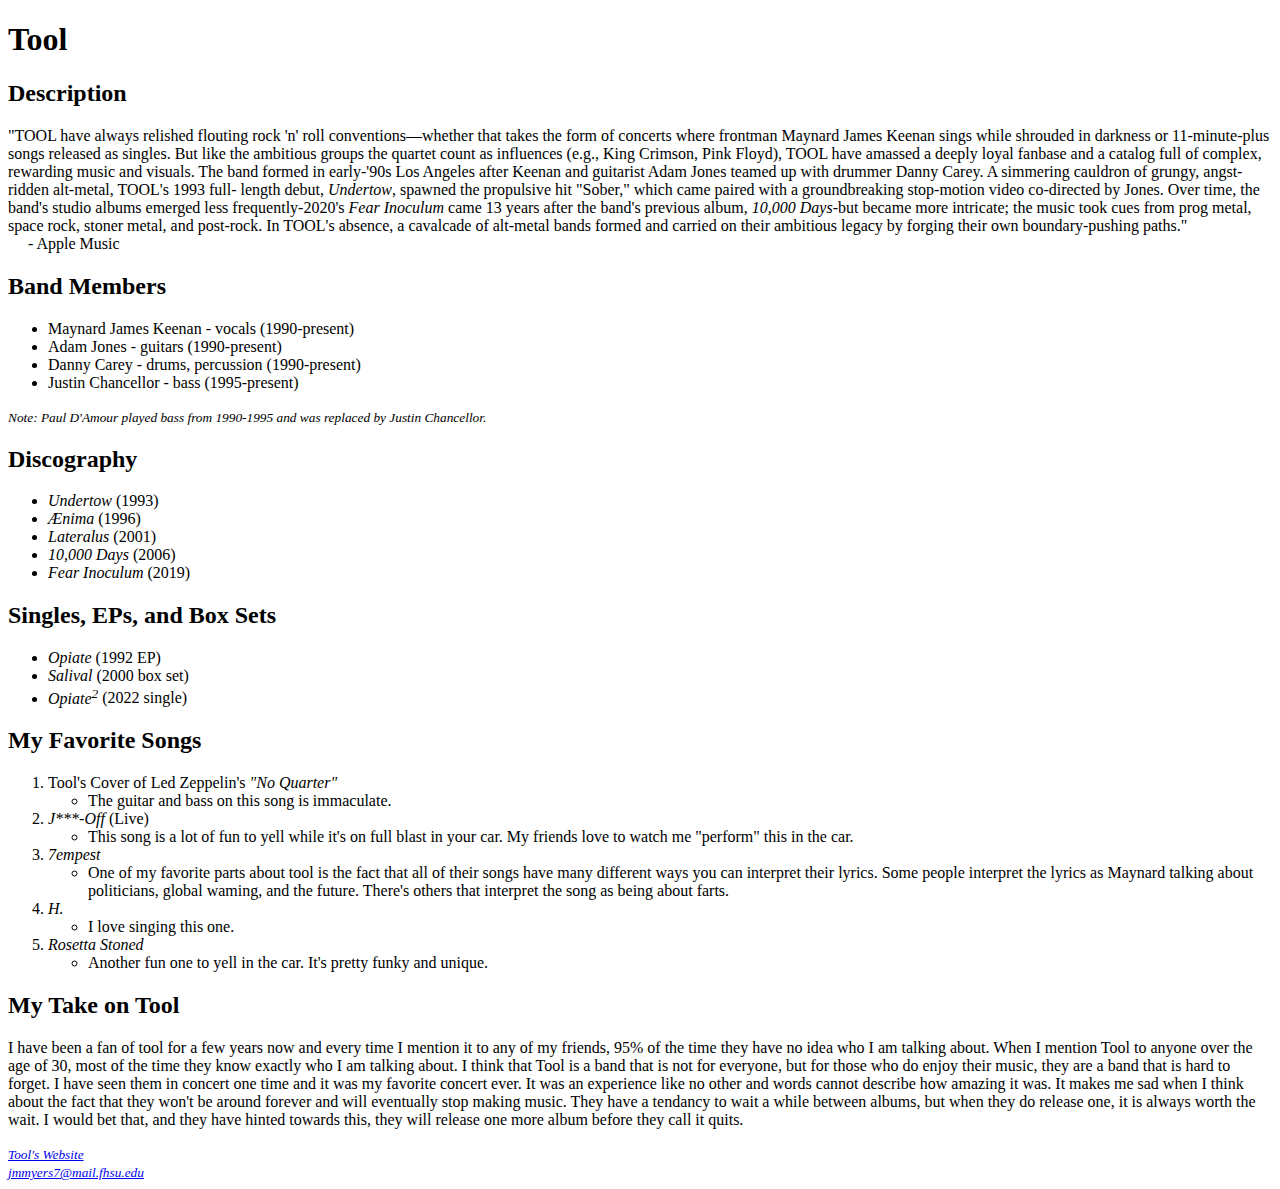
==== band.html @ 5a43acd0 "band website assingment 1 complete" ====
<!DOCTYPE html>
<html lang="en">

<head>
    <meta charset="UTF-8">
    <title>Tool Band</title>
</head>

<body>
    <header>
        <h1>Tool</h1>
    </header>

    <main>
        <h2>Description</h2>
        <p>
            "TOOL have always relished flouting rock 'n' roll conventions—whether that takes the form of concerts where frontman Maynard James Keenan sings while shrouded in darkness or 11-minute-plus songs released as singles. 
            But like the ambitious groups the quartet count as influences (e.g., King Crimson, Pink Floyd), TOOL have amassed a deeply loyal fanbase and a catalog full of complex, rewarding music and visuals. 
            The band formed in early-'90s Los Angeles after Keenan and guitarist Adam Jones teamed up with drummer Danny Carey.  
            A simmering cauldron of grungy, angst-ridden alt-metal, TOOL's 1993 full- length debut, <i>Undertow</i>, spawned the propulsive hit "Sober," which came paired with a groundbreaking stop-motion video co-directed by Jones. 
            Over time, the band's studio albums emerged less frequently-2020's <i>Fear Inoculum</i> came 13 years after the band's previous album, <i>10,000 Days</i>-but became more intricate; the music took cues from prog metal, space rock, stoner metal, and post-rock. 
            In TOOL's absence, a cavalcade of alt-metal bands formed and carried on their ambitious legacy by forging their own boundary-pushing paths." <br>
            &emsp; - Apple Music
        </p>
        <h2>Band Members</h2>
        <ul>
            <li>Maynard James Keenan - vocals (1990-present)</li>
            <li>Adam Jones - guitars (1990-present)</li>
            <li>Danny Carey - drums, percussion (1990-present)</li>
            <li>Justin Chancellor - bass (1995-present)</li>
        </ul>
        <p><i><small>Note: Paul D'Amour played bass from 1990-1995 and was replaced by Justin Chancellor.</small></i></p>
        <h2>Discography</h2>
        <ul>
            <li><i>Undertow</i> (1993)</li>
            <li><i>Ænima</i> (1996)</li>
            <li><i>Lateralus</i> (2001)</li>
            <li><i>10,000 Days</i> (2006)</li>
            <li><i>Fear Inoculum</i> (2019)</li>
        </ul>
        <h2>Singles, EPs, and Box Sets</h2>
        <ul>
            <li><i>Opiate</i> (1992 EP)</li>
            <li><i>Salival</i> (2000 box set)</li>
            <li><i>Opiate<sup>2</sup></i> (2022 single)</li>
        </ul>
        <h2>My Favorite Songs</h2>
        <ol>
            <li>Tool's Cover of Led Zeppelin's <i>"No Quarter"</i></li>
            <ul>
                <li>The guitar and bass on this song is immaculate.</li>
            </ul>
            <li><i>J***-Off</i> (Live)</li>
            <ul>
                <li>This song is a lot of fun to yell while it's on full blast in your car. My friends love to watch me "perform" this in the car.</li>
            </ul>
            <li><i>7empest</i></li>
            <ul>
                <li>One of my favorite parts about tool is the fact that all of their songs have many different ways you can interpret their lyrics. Some people interpret the lyrics as Maynard talking about politicians, global waming, and the future. There's others that interpret the song as being about farts.</li>
            </ul>
            <li><i>H.</i></li>
            <ul>
                <li>I love singing this one.</li>
            </ul>
            <li><i>Rosetta Stoned</i></li>
            <ul>
                <li>Another fun one to yell in the car. It's pretty funky and unique.</li>
            </ul>
        </ol>
        <h2>My Take on Tool</h2>
        <p>I have been a fan of tool for a few years now and every time I mention it to any of my friends, 95% of the time they have no idea who I am talking about.
            When I mention Tool to anyone over the age of 30, most of the time they know exactly who I am talking about.
            I think that Tool is a band that is not for everyone, but for those who do enjoy their music, they are a band that is hard to forget.
            I have seen them in concert one time and it was my favorite concert ever. It was an experience like no other and words cannot describe how amazing it was.
            It makes me sad when I think about the fact that they won't be around forever and will eventually stop making music.
            They have a tendancy to wait a while between albums, but when they do release one, it is always worth the wait.
            I would bet that, and they have hinted towards this, they will release one more album before they call it quits.
        </p>
    </main> 

    <footer>
        <small><i>
            <a href="https://www.toolband.com/">Tool's Website</a> <br>
            <a href="mailto:jmmyers7@mail.fhsu.edu">jmmyers7@mail.fhsu.edu</a>
        </i></small>

</body>

</html>
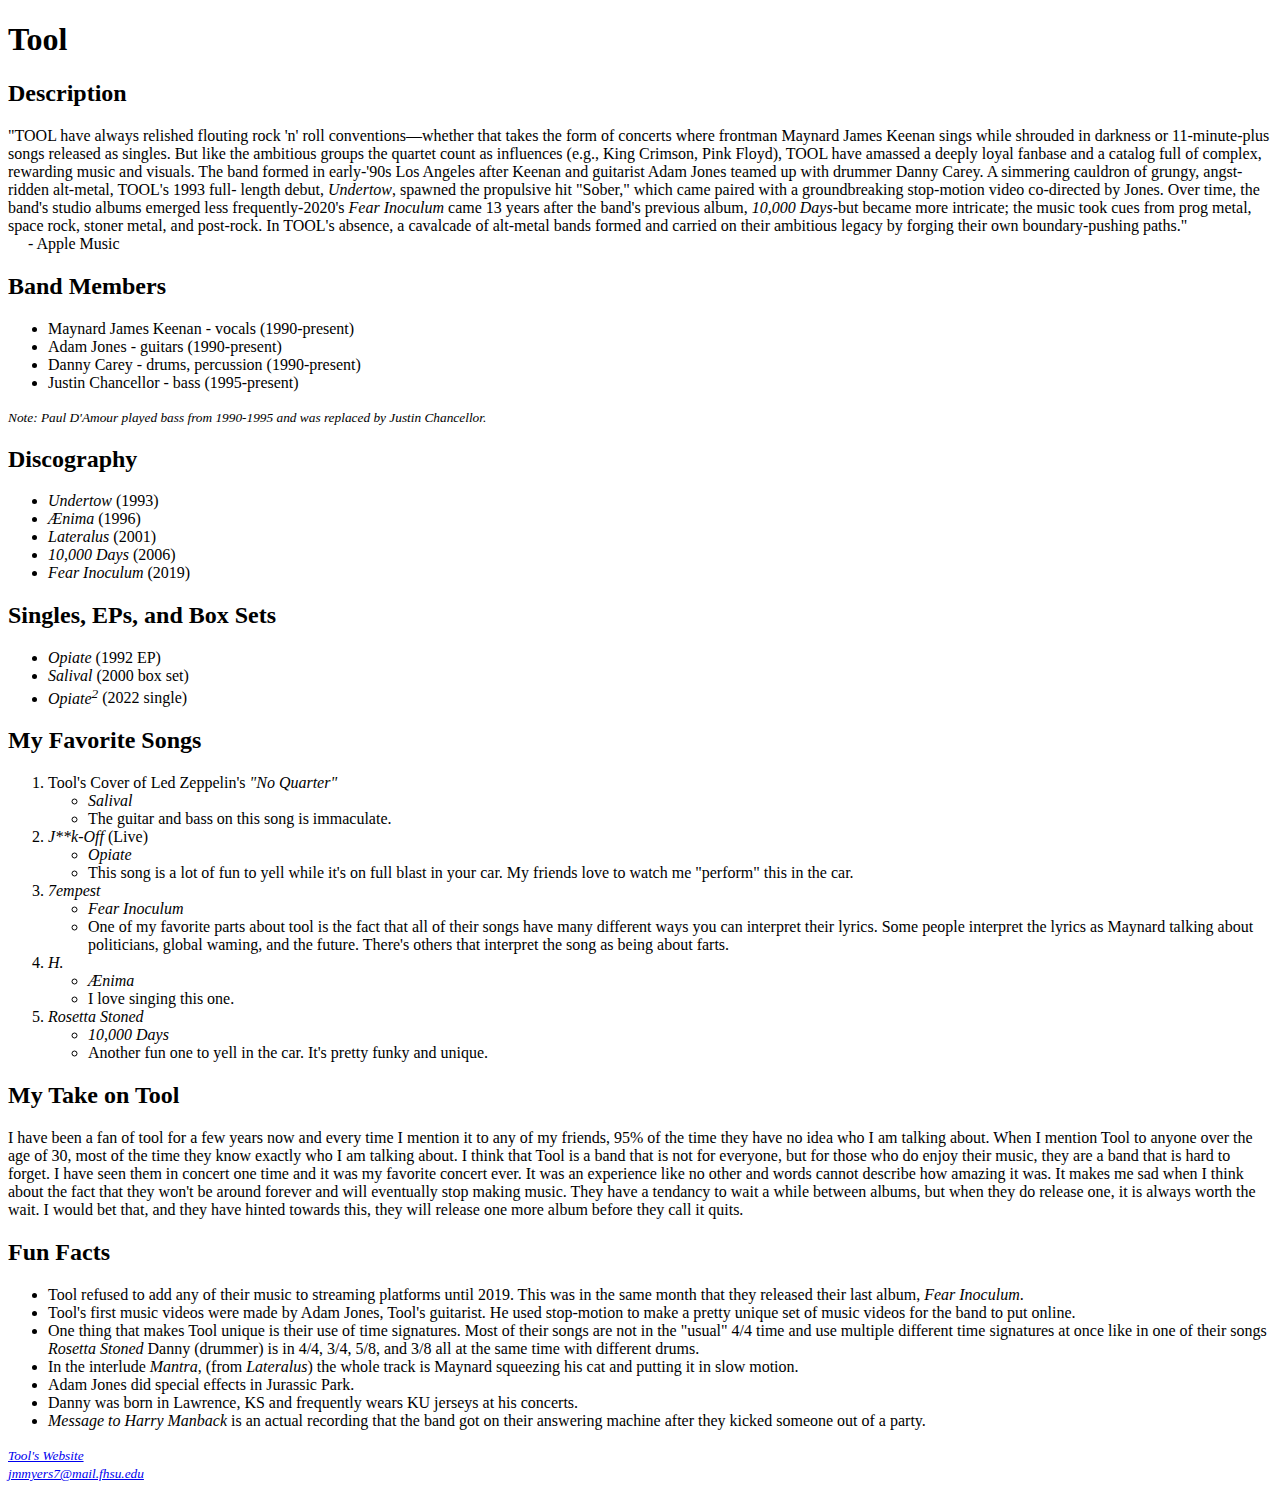
==== commit fd7a64f4: "finishing touches on assignment1" ====
--- a/band.html
+++ b/band.html
@@ -47,25 +47,30 @@
         <h2>My Favorite Songs</h2>
         <ol>
             <li>Tool's Cover of Led Zeppelin's <i>"No Quarter"</i></li>
-            <ul>
-                <li>The guitar and bass on this song is immaculate.</li>
-            </ul>
-            <li><i>J***-Off</i> (Live)</li>
-            <ul>
-                <li>This song is a lot of fun to yell while it's on full blast in your car. My friends love to watch me "perform" this in the car.</li>
-            </ul>
+                <ul>
+                    <li><i>Salival</i></li>
+                    <li>The guitar and bass on this song is immaculate.</li>
+                </ul>
+            <li><i>J**k-Off</i> (Live)</li>
+                <ul>
+                    <li><i>Opiate</i></li>
+                    <li>This song is a lot of fun to yell while it's on full blast in your car. My friends love to watch me "perform" this in the car.</li>
+                </ul>
             <li><i>7empest</i></li>
-            <ul>
-                <li>One of my favorite parts about tool is the fact that all of their songs have many different ways you can interpret their lyrics. Some people interpret the lyrics as Maynard talking about politicians, global waming, and the future. There's others that interpret the song as being about farts.</li>
-            </ul>
+                <ul>
+                    <li><i>Fear Inoculum</i></li>
+                    <li>One of my favorite parts about tool is the fact that all of their songs have many different ways you can interpret their lyrics. Some people interpret the lyrics as Maynard talking about politicians, global waming, and the future. There's others that interpret the song as being about farts.</li>
+                </ul>
             <li><i>H.</i></li>
-            <ul>
-                <li>I love singing this one.</li>
-            </ul>
+                <ul>
+                    <li><i>Ænima</i></li>
+                    <li>I love singing this one.</li>
+                </ul>
             <li><i>Rosetta Stoned</i></li>
-            <ul>
-                <li>Another fun one to yell in the car. It's pretty funky and unique.</li>
-            </ul>
+                <ul>
+                    <li><i>10,000 Days</i></li>
+                    <li>Another fun one to yell in the car. It's pretty funky and unique.</li>
+                </ul>
         </ol>
         <h2>My Take on Tool</h2>
         <p>I have been a fan of tool for a few years now and every time I mention it to any of my friends, 95% of the time they have no idea who I am talking about.
@@ -76,6 +81,16 @@
             They have a tendancy to wait a while between albums, but when they do release one, it is always worth the wait.
             I would bet that, and they have hinted towards this, they will release one more album before they call it quits.
         </p>
+        <h2>Fun Facts</h2>
+        <ul>
+            <li>Tool refused to add any of their music to streaming platforms until 2019. This was in the same month that they released their last album, <i>Fear Inoculum</i>.</li>
+            <li>Tool's first music videos were made by Adam Jones, Tool's guitarist. He used stop-motion to make a pretty unique set of music videos for the band to put online.</li>
+            <li>One thing that makes Tool unique is their use of time signatures. Most of their songs are not in the "usual" 4/4 time and use multiple different time signatures at once like in one of their songs <i>Rosetta Stoned</i> Danny (drummer) is in 4/4, 3/4, 5/8, and 3/8 all at the same time with different drums.</li>
+            <li>In the interlude <i>Mantra</i>, (from <i>Lateralus</i>) the whole track is Maynard squeezing his cat and putting it in slow motion.</li>
+            <li>Adam Jones did special effects in Jurassic Park.</li>
+            <li>Danny was born in Lawrence, KS and frequently wears KU jerseys at his concerts.</li>
+            <li><i>Message to Harry Manback</i> is an actual recording that the band got on their answering machine after they kicked someone out of a party.</li>
+        </ul>
     </main> 
 
     <footer>
